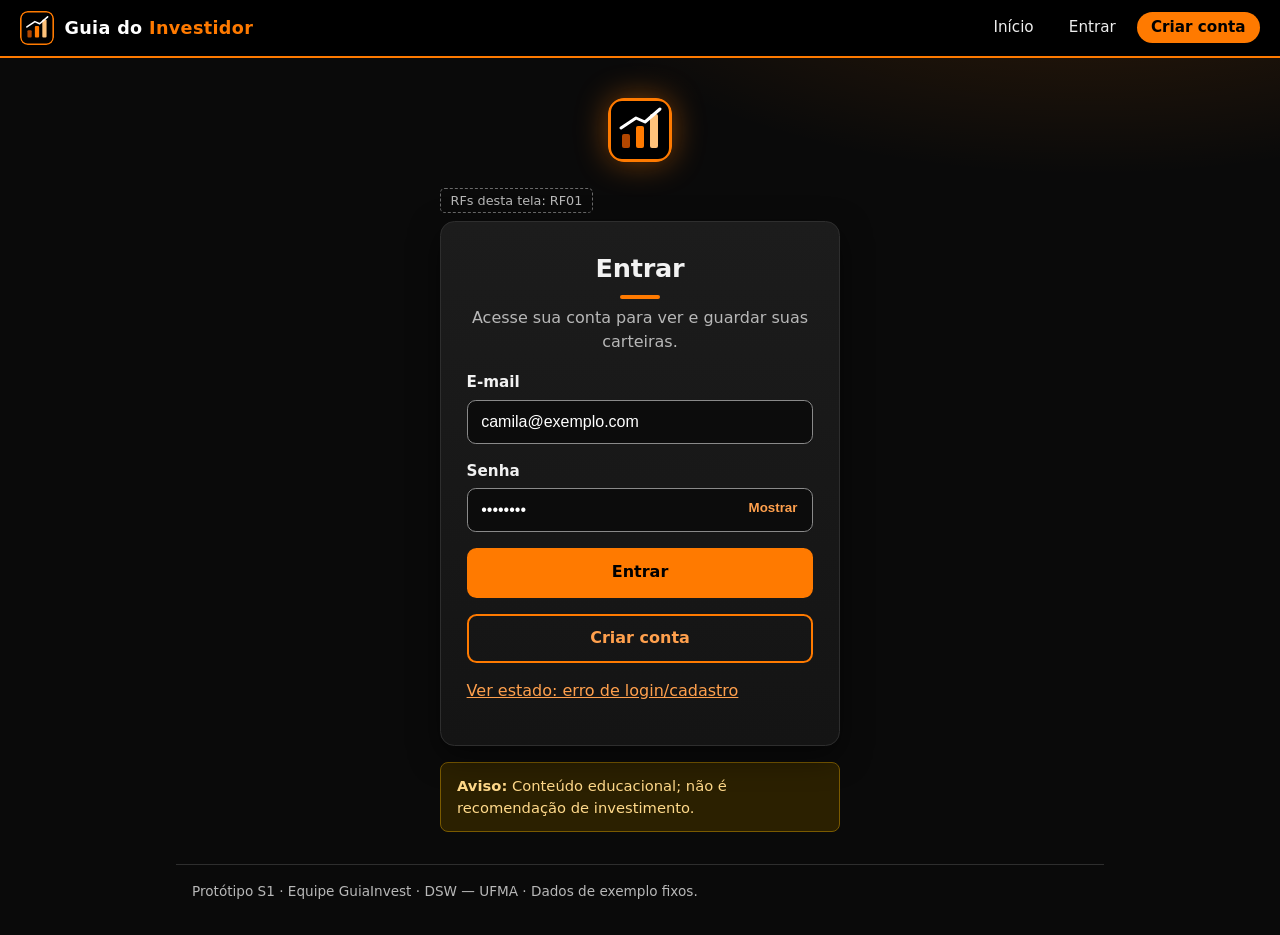
==== codigo/01-login.html @ d6423c80 "Protótipo S1 · Equipe GuiaInvest · DSW — UFMA" ====
<!DOCTYPE html>
<!-- Protótipo Guia do Investidor (S1). Tela: Login. RFs atendidos: RF01. HTML e CSS; app.js só para efeitos visuais opcionais, sem lógica. -->
<html lang="pt-BR"><head><meta charset="utf-8"><meta name="viewport" content="width=device-width, initial-scale=1">
<title>Login — Guia do Investidor</title><link rel="stylesheet" href="style.css"></head>
<body><a class="skip" href="#conteudo">Pular para o conteúdo</a>
<header><a class="brand" href="index.html"><img src="logo.svg" alt="" width="34" height="34"><span>Guia do <b>Investidor</b></span></a><nav class="nav-pub" aria-label="Principal"><ul><li><a href="index.html">Início</a></li><li><a href="01-login.html">Entrar</a></li><li><a href="02-cadastro.html" class="cta">Criar conta</a></li></ul></nav></header>
<main id="conteudo" class="auth"><img class="logo-big" src="logo.svg" alt="Símbolo do Guia do Investidor" width="64" height="64"><p class="rf">RFs desta tela: RF01</p>
<section class="card"><h1>Entrar</h1><p class="sub">Acesse sua conta para ver e guardar suas carteiras.</p>
<label for="email">E-mail</label><input type="email" id="email" name="email" value="camila@exemplo.com" class=""><label for="senha">Senha</label><input type="password" id="senha" name="senha" value="12345678" class="">
<a class="btn" href="04-questionario.html">Entrar</a><a class="btn sec" href="02-cadastro.html">Criar conta</a>
<p><a href="03-cadastro-erro.html">Ver estado: erro de login/cadastro</a></p></section><p class="aviso" role="note"><strong>Aviso:</strong> Conteúdo educacional; não é recomendação de investimento.</p></main>
<footer>Protótipo S1 · Equipe GuiaInvest · DSW — UFMA · Dados de exemplo fixos.</footer><script src="app.js" defer></script></body></html>
---- codigo/style.css ----
:root{--bg:#0a0a0a;--card:#141414;--card2:#1c1c1c;--bd:#2e2e2e;--tx:#f2f2f2;--mut:#b8b8b8;--or:#ff7a00;--or2:#ffa04d;--focus:#ffd166;--err:#ff8a80}
*{box-sizing:border-box}
html{scroll-behavior:smooth}
body{margin:0;font-family:"Segoe UI",system-ui,-apple-system,Arial,sans-serif;background:var(--bg) radial-gradient(60rem 28rem at 85% -10%,rgba(255,122,0,.18),transparent 60%) no-repeat;color:var(--tx);line-height:1.55;min-height:100vh}
.skip{position:absolute;left:-999px;top:0;background:var(--or);color:#000;padding:.5rem 1rem;font-weight:700}.skip:focus{left:0;z-index:9}
a{color:var(--or2)}
a:focus-visible,input:focus-visible,button:focus-visible,summary:focus-visible,[tabindex]:focus-visible{outline:3px solid var(--focus);outline-offset:2px}
header{background:#000;border-bottom:2px solid var(--or);padding:.7rem 1.25rem;display:flex;flex-wrap:wrap;gap:.5rem 1.5rem;align-items:center;justify-content:space-between;position:sticky;top:0;z-index:5}
.brand{display:flex;align-items:center;gap:.65rem;color:#fff;text-decoration:none;font-weight:800;font-size:1.1rem;letter-spacing:.02em}
.brand span b{color:var(--or)}
.brand img{display:block;border-radius:8px;transition:transform .3s}.brand:hover img{transform:rotate(-8deg) scale(1.08)}
nav ul{list-style:none;margin:0;padding:0;display:flex;flex-wrap:wrap;gap:.25rem .4rem}
nav a{color:#eee;text-decoration:none;padding:.4rem .9rem;border-radius:2rem;font-size:.95rem;transition:background .2s,color .2s}
nav a:hover{background:var(--or);color:#000}
main{max-width:58rem;margin:0 auto;padding:1.5rem 1rem 1rem}
main.auth{max-width:27rem;padding-top:2.5rem}
.logo-big{display:block;margin:0 auto .8rem;border-radius:16px;box-shadow:0 0 32px rgba(255,122,0,.45);animation:float 4s ease-in-out infinite}
@keyframes float{50%{transform:translateY(-6px)}}
.auth h1,.auth .sub{text-align:center}
.card{background:linear-gradient(180deg,var(--card2),var(--card));border:1px solid var(--bd);border-radius:.9rem;padding:1.6rem;margin-bottom:1rem;box-shadow:0 10px 30px rgba(0,0,0,.5);animation:up .5s ease both}
@keyframes up{from{opacity:0;transform:translateY(14px)}}
h1{font-size:1.6rem;margin:.1rem 0 .4rem;letter-spacing:-.01em}
h1::after{content:"";display:block;width:2.5rem;height:4px;background:var(--or);border-radius:4px;margin-top:.4rem}
.auth h1::after{margin-inline:auto}
.sub{color:var(--mut);margin:0 0 1rem}
.rf{display:inline-block;color:var(--mut);border:1px dashed #6a6a6a;border-radius:.3rem;padding:.1rem .6rem;font-size:.8rem;margin-bottom:.5rem}
.steps{list-style:none;display:flex;gap:.4rem;padding:0;margin:0 0 1rem;font-size:.85rem;flex-wrap:wrap}
.steps li{padding:.3rem .9rem;border-radius:2rem;background:var(--card2);border:1px solid var(--bd);color:var(--mut)}
.steps li.on{background:var(--or);border-color:var(--or);color:#000;font-weight:700}
label,legend{display:block;font-weight:600;margin:1rem 0 .3rem;font-size:.95rem}
input[type=text],input[type=email],input[type=password],input[type=number]{width:100%;padding:.75rem .85rem;border:1.5px solid #8a8a8a;border-radius:.55rem;font-size:1rem;background:#0c0c0c;color:#fff;transition:border-color .2s,box-shadow .2s}
input:hover{border-color:var(--or2)}input:focus{border-color:var(--or);box-shadow:0 0 0 3px rgba(255,122,0,.25)}
.pw{position:relative}.pw button{position:absolute;right:.4rem;top:.35rem;background:none;border:0;color:var(--or2);font-weight:600;cursor:pointer;padding:.4rem .6rem;border-radius:.4rem}
fieldset{border:0;padding:0;margin:0}
.opt{display:flex;gap:.7rem;align-items:center;margin:.45rem 0;padding:.8rem .9rem;border:1.5px solid var(--bd);border-radius:.6rem;background:#101010;cursor:pointer;transition:border-color .2s,background .2s,transform .15s}
.opt:hover{border-color:var(--or2);transform:translateX(3px)}
.opt input{width:1.15rem;height:1.15rem;accent-color:var(--or)}
.opt label{margin:0;font-weight:400;cursor:pointer;flex:1}
.opt.sel{border-color:var(--or);background:rgba(255,122,0,.12)}
.btn{display:inline-block;background:var(--or);color:#000;border:2px solid var(--or);border-radius:.6rem;padding:.65rem 1.3rem;font-size:1rem;font-weight:700;text-decoration:none;margin:1.1rem .5rem 0 0;transition:transform .15s,box-shadow .2s,background .2s}
.btn:hover{transform:translateY(-2px);box-shadow:0 6px 18px rgba(255,122,0,.4);background:var(--or2)}
.btn.sec{background:transparent;color:var(--or2)}.btn.sec:hover{background:rgba(255,122,0,.15)}
.btn.perigo{background:#ff6b5e;border-color:#ff6b5e;color:#000}
.auth .btn{display:block;text-align:center;margin:1rem 0 0}
.erro{color:var(--err);font-weight:600;margin:.3rem 0 0;font-size:.92rem}
.campo-erro{border-color:var(--err)!important;background:#1d0e0d!important}
.alerta{border:1px solid #7a2e28;border-left:5px solid #ff6b5e;background:#241110;color:#ffd5d0;padding:.7rem 1rem;border-radius:.5rem}
.info{border:1px solid #6b4a1f;border-left:5px solid var(--or);background:#1f1608;padding:.7rem 1rem;border-radius:.5rem}
.aviso{background:#2b2000;color:#ffd98a;border:1px solid #7a5a00;border-radius:.5rem;padding:.7rem 1rem;margin:1rem 0;font-size:.92rem}
.prog{background:#2a2a2a;border-radius:1rem;height:.6rem}
.prog span{display:block;height:100%;width:37.5%;background:linear-gradient(90deg,var(--or),var(--or2));border-radius:1rem;animation:grow 1s ease both}
@keyframes grow{from{width:0}}
.grid{display:flex;flex-wrap:wrap;gap:1.8rem;align-items:center;margin:1rem 0}
.donut{width:13rem;height:13rem;flex:none;margin:0 auto;position:relative}
.donut svg{width:100%;height:100%;transform:rotate(-90deg);animation:spin 1s ease both}
@keyframes spin{from{transform:rotate(-200deg) scale(.7);opacity:0}}
.seg{fill:none;stroke-width:6;transition:opacity .2s,stroke-width .2s}
.donut.dim .seg{opacity:.3}.donut.dim .seg.hl{opacity:1;stroke-width:7.5}
.donut b{position:absolute;inset:0;display:grid;place-content:center;text-align:center;font-size:.95rem;color:var(--mut)}
.donut b strong{display:block;font-size:1.2rem;color:var(--or)}
.kpis{display:flex;flex-wrap:wrap;gap:.7rem;margin:.8rem 0}
.kpi{flex:1;min-width:8rem;background:#101010;border:1px solid var(--bd);border-top:3px solid var(--or);border-radius:.6rem;padding:.6rem .9rem}
.kpi small{display:block;color:var(--mut);font-size:.8rem}.kpi strong{font-size:1.1rem}
.tabela{overflow-x:auto;flex:1;min-width:16rem}
table{border-collapse:collapse;width:100%}
th{background:#101010;color:var(--or2);font-size:.88rem}
th,td{border-bottom:1px solid var(--bd);padding:.6rem .7rem;text-align:left}
td.n,th.n{text-align:right}
tbody tr{transition:background .15s}tbody tr:hover,tbody tr.hl{background:rgba(255,122,0,.14)}
.sw{display:inline-block;width:.9rem;height:.9rem;border-radius:.2rem;margin-right:.5rem;vertical-align:middle}
.sr{position:absolute;left:-999px}
.dica{border-bottom:1px dotted var(--or2);cursor:help}
details{border:1px solid var(--bd);border-radius:.6rem;padding:.6rem .9rem;margin:.8rem 0;background:#101010}
summary{cursor:pointer;font-weight:600;color:var(--or2)}
.badge{display:inline-block;background:var(--or);color:#000;border-radius:2rem;padding:.25rem 1.1rem;font-size:1.3rem;font-weight:800}
footer{max-width:58rem;margin:0 auto;padding:1rem 1rem 2rem;color:var(--mut);font-size:.85rem;border-top:1px solid var(--bd)}
@media(max-width:480px){main{padding:1rem .6rem}.card{padding:1.1rem}.donut{width:11rem;height:11rem}}
@media(prefers-reduced-motion:reduce){*{animation:none!important;transition:none!important}}
.nav-pub a.cta{background:var(--or);color:#000;font-weight:700}
.hero{padding:1.5rem 0 .5rem;text-align:left}
.hero h1{font-size:2.2rem;line-height:1.15;max-width:36rem}
.hero p{color:var(--mut);max-width:36rem;font-size:1.05rem}
.hero em{font-style:normal;color:var(--or)}
.cols{display:grid;grid-template-columns:repeat(auto-fit,minmax(15rem,1fr));gap:1rem;margin:1rem 0}
.mini{background:#101010;border:1px solid var(--bd);border-top:3px solid var(--or);border-radius:.7rem;padding:1rem 1.1rem;transition:transform .2s,border-color .2s}
.mini:hover{transform:translateY(-4px);border-color:var(--or)}
.mini h3{margin:.1rem 0 .3rem;font-size:1.05rem;color:var(--or2)}.mini p{margin:0;color:var(--mut);font-size:.95rem}
h2{font-size:1.25rem;margin:1.4rem 0 .6rem}
.tag{display:inline-block;font-size:.78rem;font-weight:700;border:1px solid var(--or);color:var(--or2);border-radius:2rem;padding:.05rem .6rem;margin-left:.5rem}
details p{margin:.5rem 0 .2rem;color:var(--mut)}
.passos{counter-reset:p;list-style:none;padding:0;margin:.5rem 0;display:grid;grid-template-columns:repeat(auto-fit,minmax(12rem,1fr));gap:.8rem}
.passos li{counter-increment:p;background:#101010;border:1px solid var(--bd);border-radius:.7rem;padding:.9rem 1rem}
.passos li::before{content:counter(p);display:grid;place-items:center;width:1.7rem;height:1.7rem;border-radius:50%;background:var(--or);color:#000;font-weight:800;margin-bottom:.4rem}
@media(max-width:480px){.hero h1{font-size:1.7rem}}
.hero{background:linear-gradient(90deg,rgba(0,0,0,.92) 0%,rgba(0,0,0,.72) 55%,rgba(0,0,0,.45) 100%),url("img/fundo-bolsa.jpg") center/cover no-repeat,#000;border-color:#3a2a14;padding:3rem 1.8rem;min-height:21rem}
.hero h1{text-shadow:0 2px 12px #000}
.hero p{color:#e2e2e2}
@media(max-width:480px){.hero{padding:2rem 1.1rem;min-height:0}}
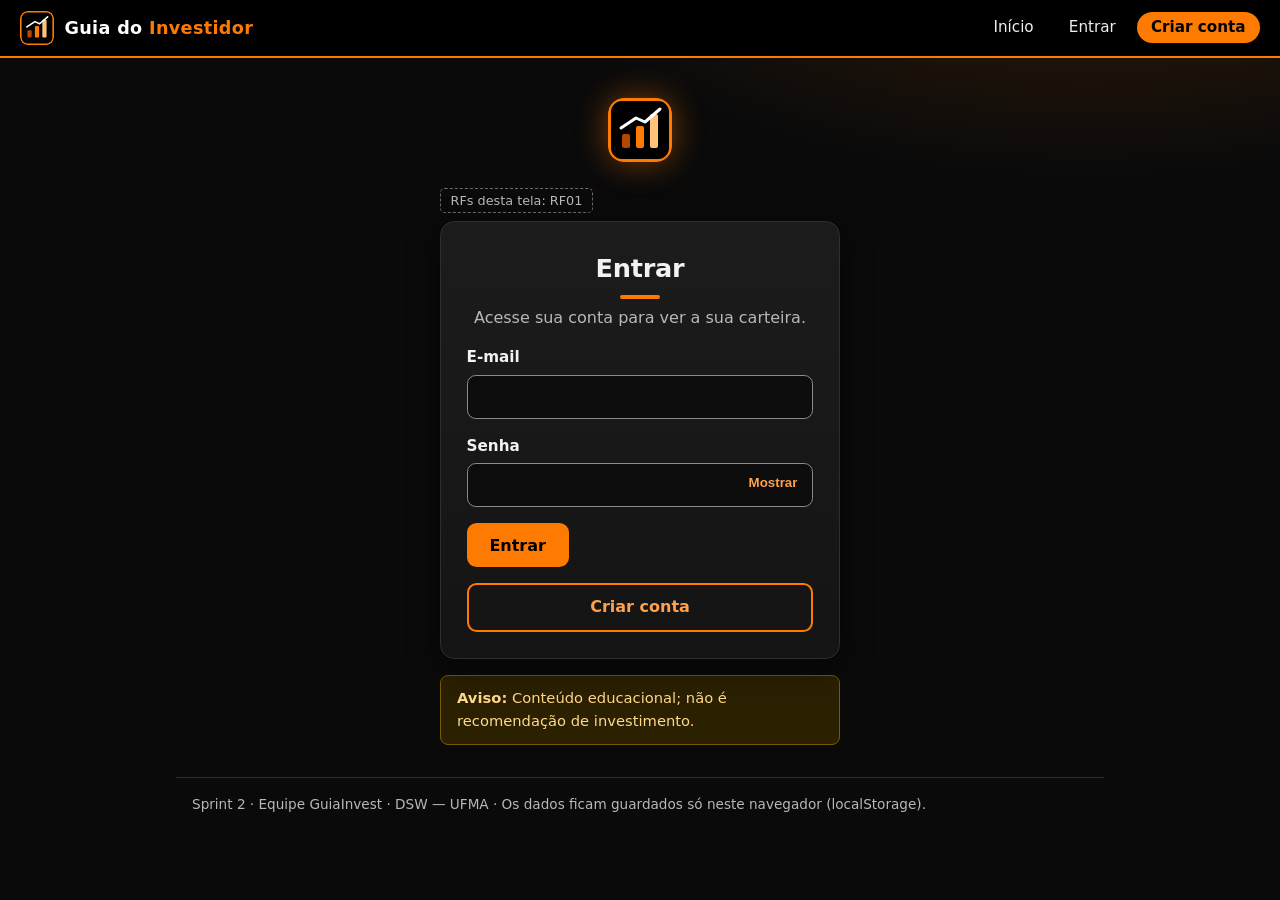
==== commit e03951e5: "feat(auth): implementar cadastro e login com validação dinâmica (RF01)" ====
--- a/codigo/01-login.html
+++ b/codigo/01-login.html
@@ -1,12 +1,12 @@
 <!DOCTYPE html>
-<!-- Protótipo Guia do Investidor (S1). Tela: Login. RFs atendidos: RF01. HTML e CSS; app.js só para efeitos visuais opcionais, sem lógica. -->
+<!-- Guia do Investidor — Sprint 2. Tela: Login. RFs atendidos: RF01. Lógica em JavaScript puro, dados no localStorage. -->
 <html lang="pt-BR"><head><meta charset="utf-8"><meta name="viewport" content="width=device-width, initial-scale=1">
-<title>Login — Guia do Investidor</title><link rel="stylesheet" href="style.css"></head>
+<title>Entrar — Guia do Investidor</title><link rel="stylesheet" href="style.css"></head>
 <body><a class="skip" href="#conteudo">Pular para o conteúdo</a>
 <header><a class="brand" href="index.html"><img src="logo.svg" alt="" width="34" height="34"><span>Guia do <b>Investidor</b></span></a><nav class="nav-pub" aria-label="Principal"><ul><li><a href="index.html">Início</a></li><li><a href="01-login.html">Entrar</a></li><li><a href="02-cadastro.html" class="cta">Criar conta</a></li></ul></nav></header>
 <main id="conteudo" class="auth"><img class="logo-big" src="logo.svg" alt="Símbolo do Guia do Investidor" width="64" height="64"><p class="rf">RFs desta tela: RF01</p>
-<section class="card"><h1>Entrar</h1><p class="sub">Acesse sua conta para ver e guardar suas carteiras.</p>
-<label for="email">E-mail</label><input type="email" id="email" name="email" value="camila@exemplo.com" class=""><label for="senha">Senha</label><input type="password" id="senha" name="senha" value="12345678" class="">
-<a class="btn" href="04-questionario.html">Entrar</a><a class="btn sec" href="02-cadastro.html">Criar conta</a>
-<p><a href="03-cadastro-erro.html">Ver estado: erro de login/cadastro</a></p></section><p class="aviso" role="note"><strong>Aviso:</strong> Conteúdo educacional; não é recomendação de investimento.</p></main>
-<footer>Protótipo S1 · Equipe GuiaInvest · DSW — UFMA · Dados de exemplo fixos.</footer><script src="app.js" defer></script></body></html>+<form class="card" id="form-login" novalidate><h1>Entrar</h1><p class="sub">Acesse sua conta para ver a sua carteira.</p>
+<label for="email">E-mail</label><input type="email" id="email" name="email" autocomplete="email" required><label for="senha">Senha</label><input type="password" id="senha" name="senha" autocomplete="current-password" required>
+<button class="btn" type="submit">Entrar</button><a class="btn sec" href="02-cadastro.html">Criar conta</a></form><p class="aviso" role="note"><strong>Aviso:</strong> Conteúdo educacional; não é recomendação de investimento.</p></main>
+<footer>Sprint 2 · Equipe GuiaInvest · DSW — UFMA · Os dados ficam guardados só neste navegador (localStorage).</footer>
+<script src="js/regras.js"></script><script src="js/dados.js"></script><script src="app.js"></script><script src="js/auth.js"></script></body></html>
--- a/codigo/style.css
+++ b/codigo/style.css
@@ -96,3 +96,10 @@
 .hero h1{text-shadow:0 2px 12px #000}
 .hero p{color:#e2e2e2}
 @media(max-width:480px){.hero{padding:2rem 1.1rem;min-height:0}}
+/* Sprint 2: botões de formulário, estados ocultos e saudação no menu */
+button.btn{font-family:inherit;cursor:pointer}
+[hidden]{display:none!important}
+.ola{display:inline-block;padding:.4rem .6rem;color:var(--or2);font-weight:700;font-size:.95rem}
+.ola:empty{display:none}
+.prev{font-size:.9rem}
+.donut b strong{font-size:1rem}
